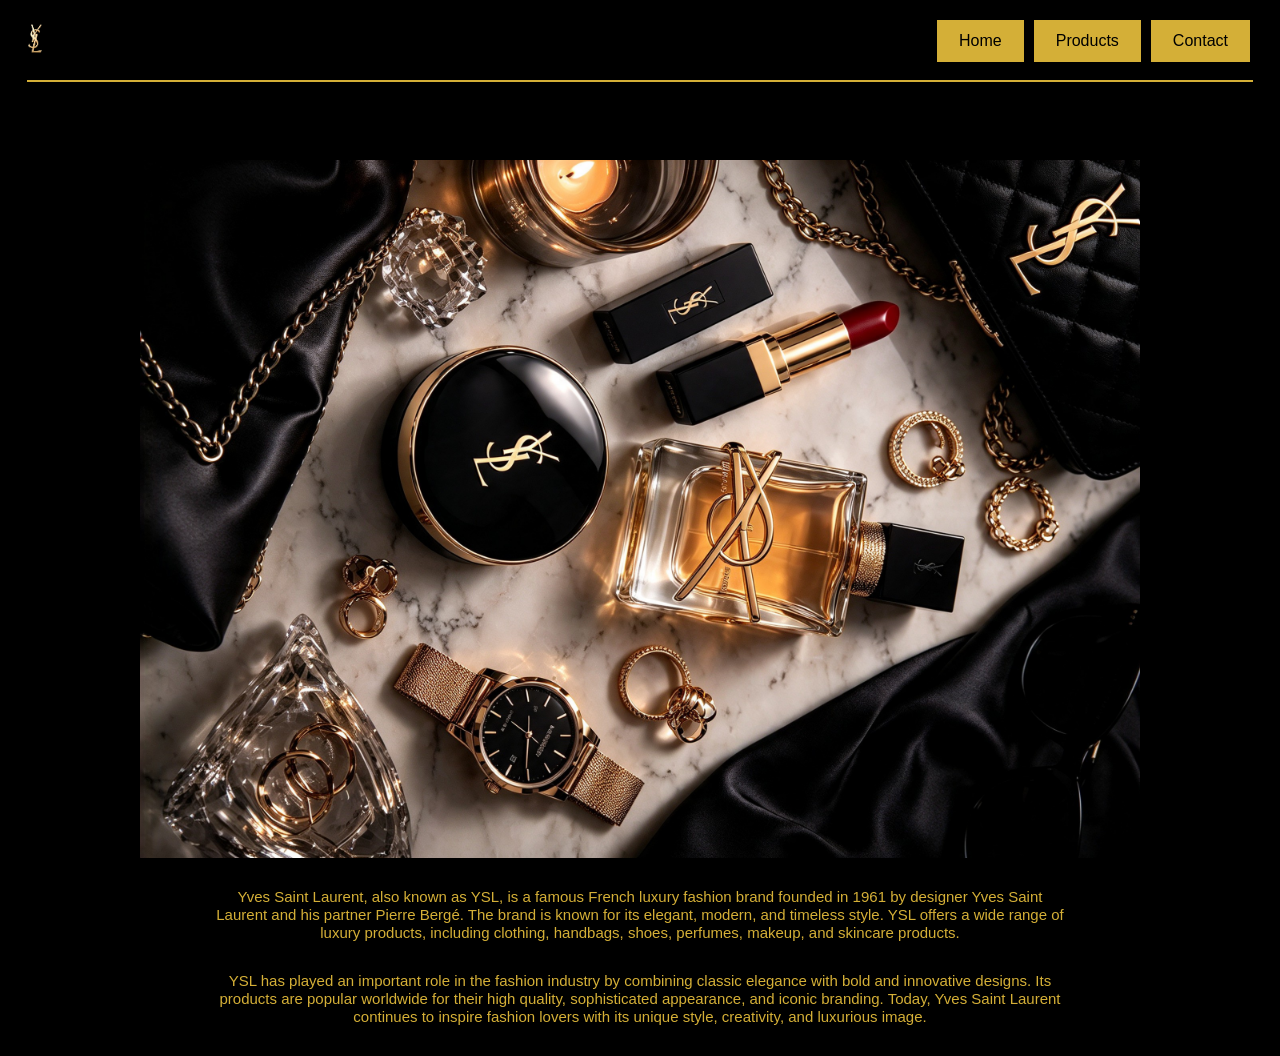
==== index.html @ 26505286 "verkkosivun julkaisu" ====
<!DOCTYPE html>
<html lang="fi">
<head>
    <meta charset="UTF-8">
    <meta name="viewport" content="width=device-width, initial-scale=1.0">
    <meta http-equiv="refresh" content="0; url=Verkkosivu/Home.html">
    <title>YSL</title>
</head>
<body>
    <p>Siirrytään YSL-sivustolle. Jos sivu ei avaudu automaattisesti, <a href="Verkkosivu/Home.html">avaa sivusto tästä</a>.</p>
</body>
</html>
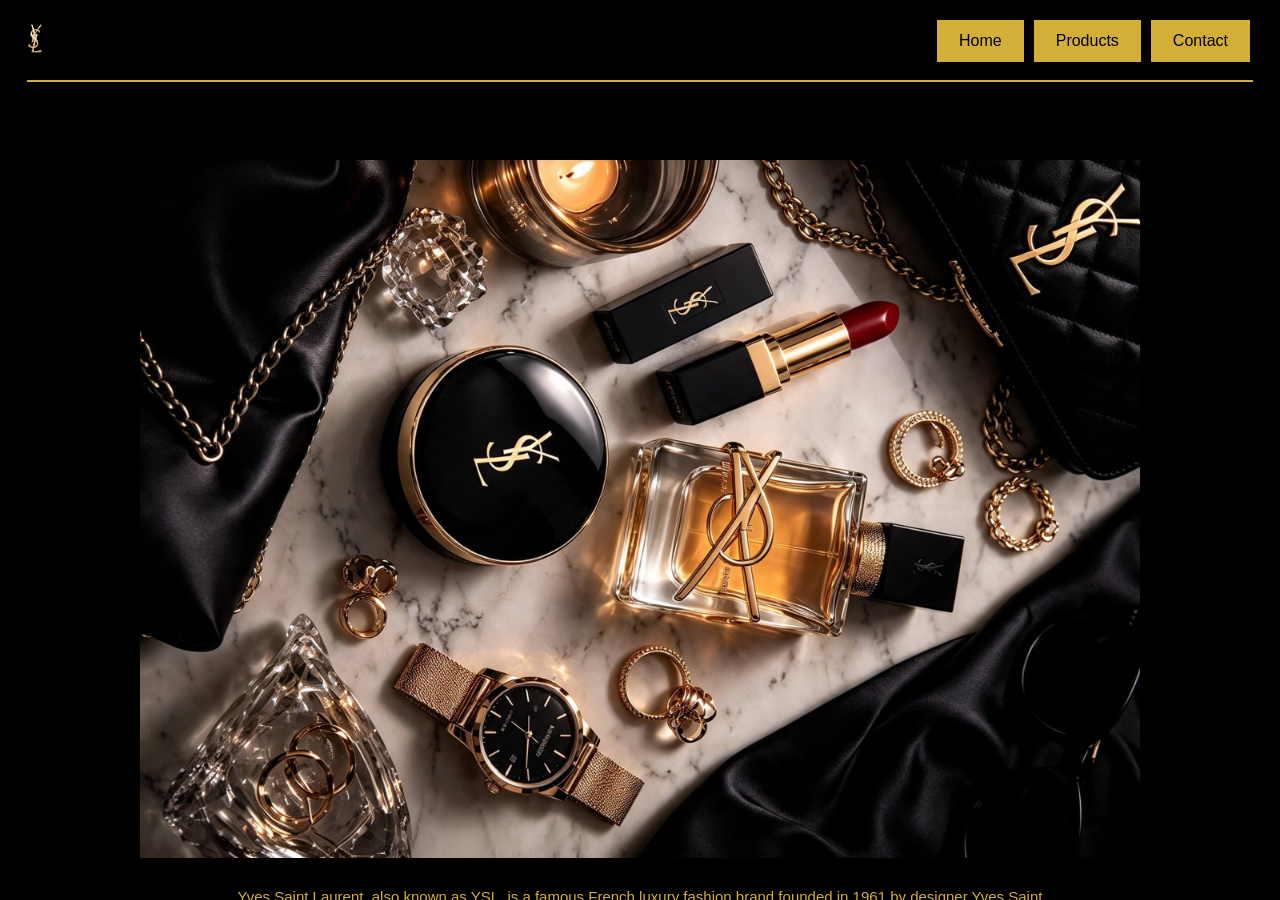
==== commit e48373c7: "WAVE test screenshot and result" ====
--- a/index.html
+++ b/index.html
@@ -7,6 +7,7 @@
     <title>YSL</title>
 </head>
 <body>
-    <p>Siirrytään YSL-sivustolle. Jos sivu ei avaudu automaattisesti, <a href="Verkkosivu/Home.html">avaa sivusto tästä</a>.</p>
+    <a href="Verkkosivu/Home.html">avaa verkkosivu tästä</a>
+    <a href="HTML&CSS/Teh1.html">avaa sivusto tästä</a>
 </body>
 </html>
